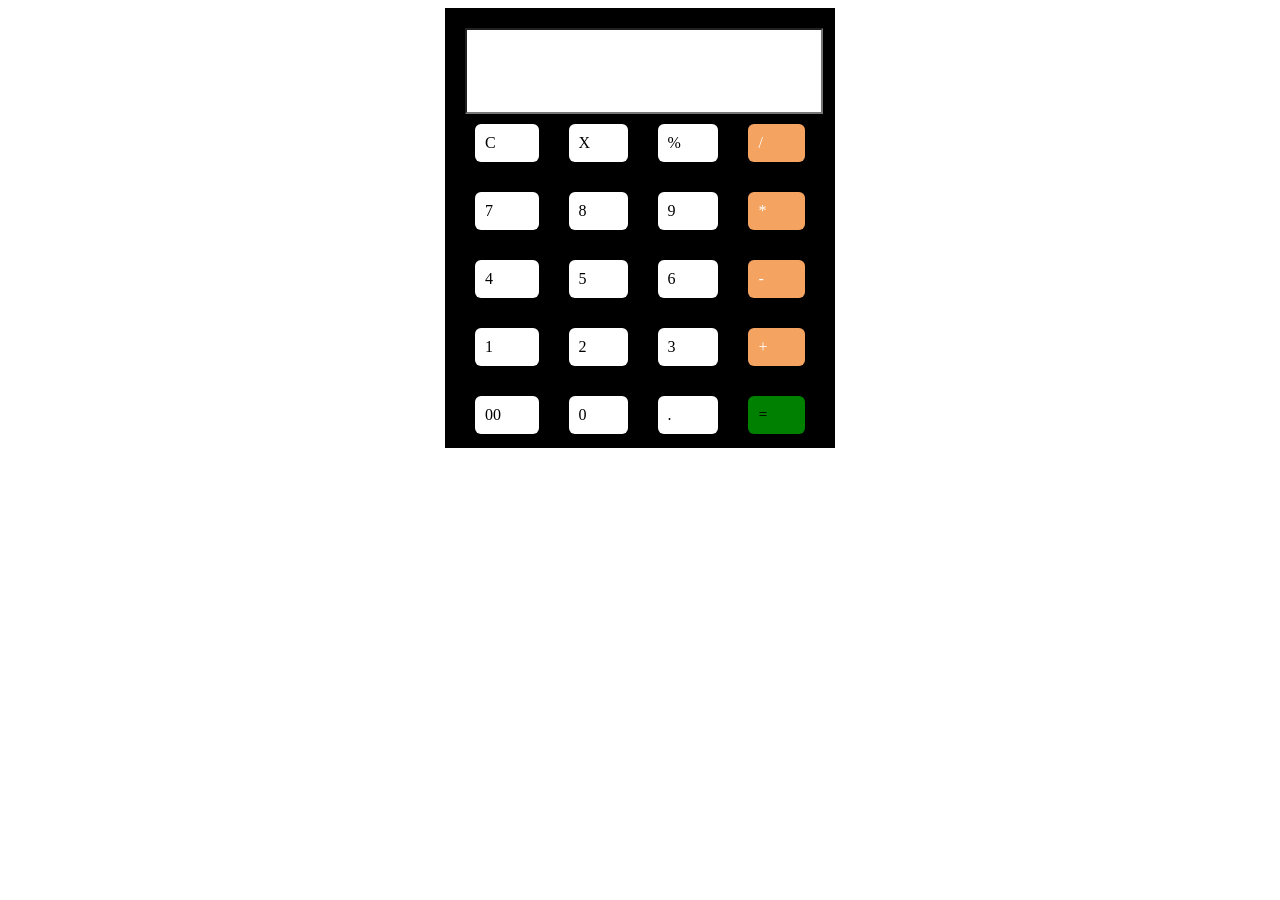
==== index.html @ 82fa1b8d "file name" ====
<!DOCTYPE html>
<html lang="en">

<head>
    <meta charset="UTF-8">
    <meta name="viewport" content="width=device-width, initial-scale=1.0">
    <title>Calculator</title>
</head>
<style>
    .main {
        background-color: black;
        width: 350px;
        margin: auto;
        height: 400px;
        padding: 20px;
    }

    .space {
        width: 350px;
        height: 80px;
        background-color: white;
    }

    .parent {
        color: white;
        display: grid;
        gap: 10px;
        grid-template-columns: auto auto auto auto;
    }

    .parent div {
        margin: 10px;
        color: black;
        background-color: white;
        border-radius: 6px;
        padding: 10px;
    }

    .parent .child4 {
        background-color: sandybrown;
        color: white;
    }

    .parent .child20 {
        background-color: green;
    }
</style>

<body>
    <div class="main">
        <!-- <div class="space"> -->
        <input type="text" class="space" id="inputbox" readonly>
        <div class="parent">
            <div class="child1" onclick="cs()">C</div>
            <div class="child2" onclick="show('X')">X</div>
            <div class="child3" onclick="addOperator('%')">%</div>
            <div class="child4" onclick="addOperator('/')">/</div>
            <div class="child5" onclick="show('7')">7</div>
            <div class="child6" onclick="show('8')">8</div>
            <div class="child7" onclick="show('9')">9</div>
            <div class="child4" onclick="addOperator('*')">*</div>
            <div class="child9" onclick="show('4')">4</div>
            <div class="child10" onclick="show('5')">5</div>
            <div class="child11" onclick="show('6')">6</div>
            <div class="child4" onclick="addOperator('-')">-</div>
            <div class="child13" onclick="show('1')">1</div>
            <div class="child14" onclick="show('2')">2</div>
            <div class="child15" onclick="show('3')">3</div>
            <div class="child4" onclick="addOperator('+')">+</div>
            <div class="child17" onclick="show('00')">00</div>
            <div class="child18" onclick="show('0')">0</div>
            <div class="child19" onclick="show('.')">.</div>
            <div class="child20" onclick="calculate('=')">=</div>
        </div>
    </div>
    <script src="./script.js"></script>
</body>
</html>
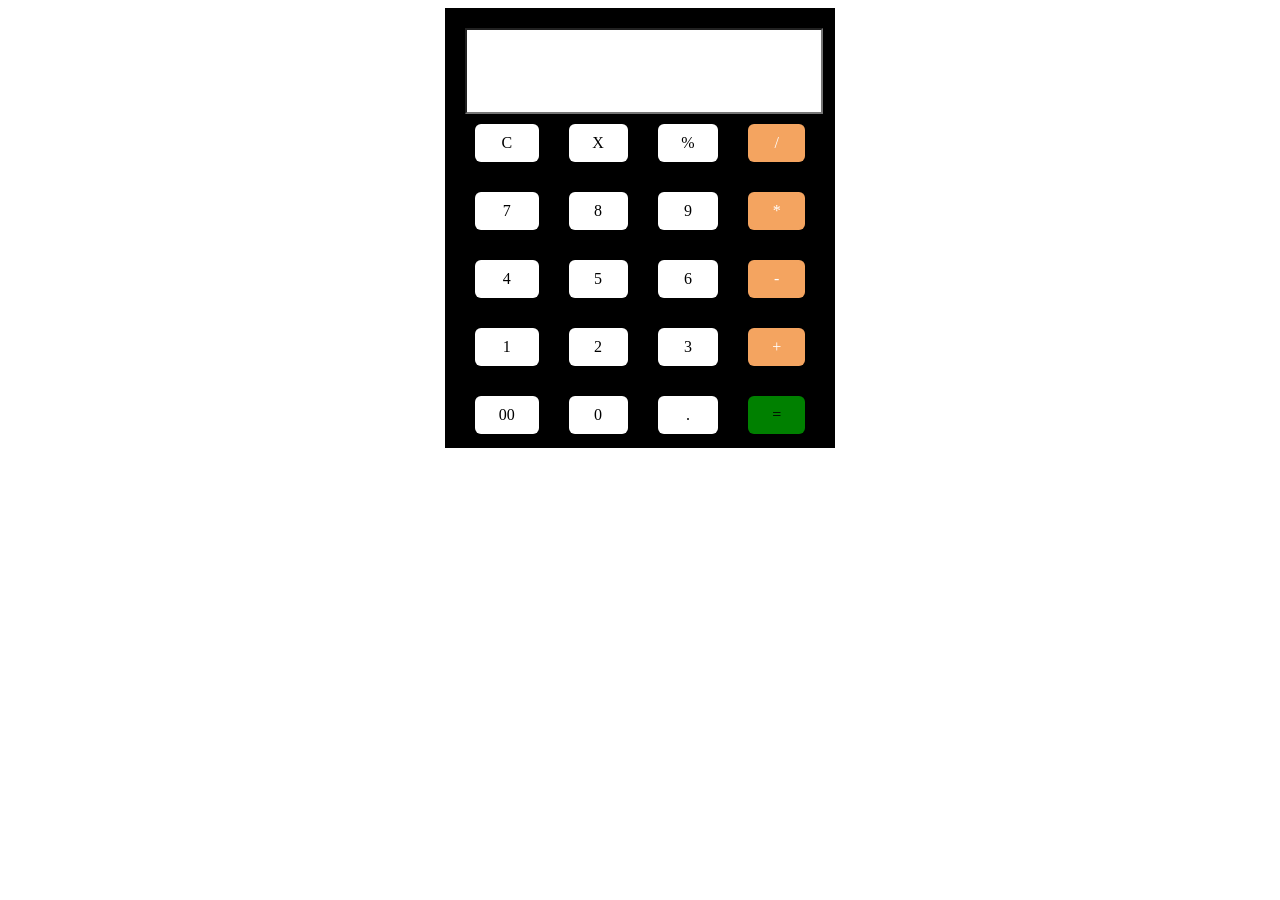
==== commit 125f0040: "calc" ====
--- a/index.html
+++ b/index.html
@@ -16,7 +16,9 @@
     }
 
     .space {
+        font-size:x-large;
         width: 350px;
+        text-align:right;
         height: 80px;
         background-color: white;
     }
@@ -33,6 +35,7 @@
         color: black;
         background-color: white;
         border-radius: 6px;
+        text-align: center;
         padding: 10px;
     }
 
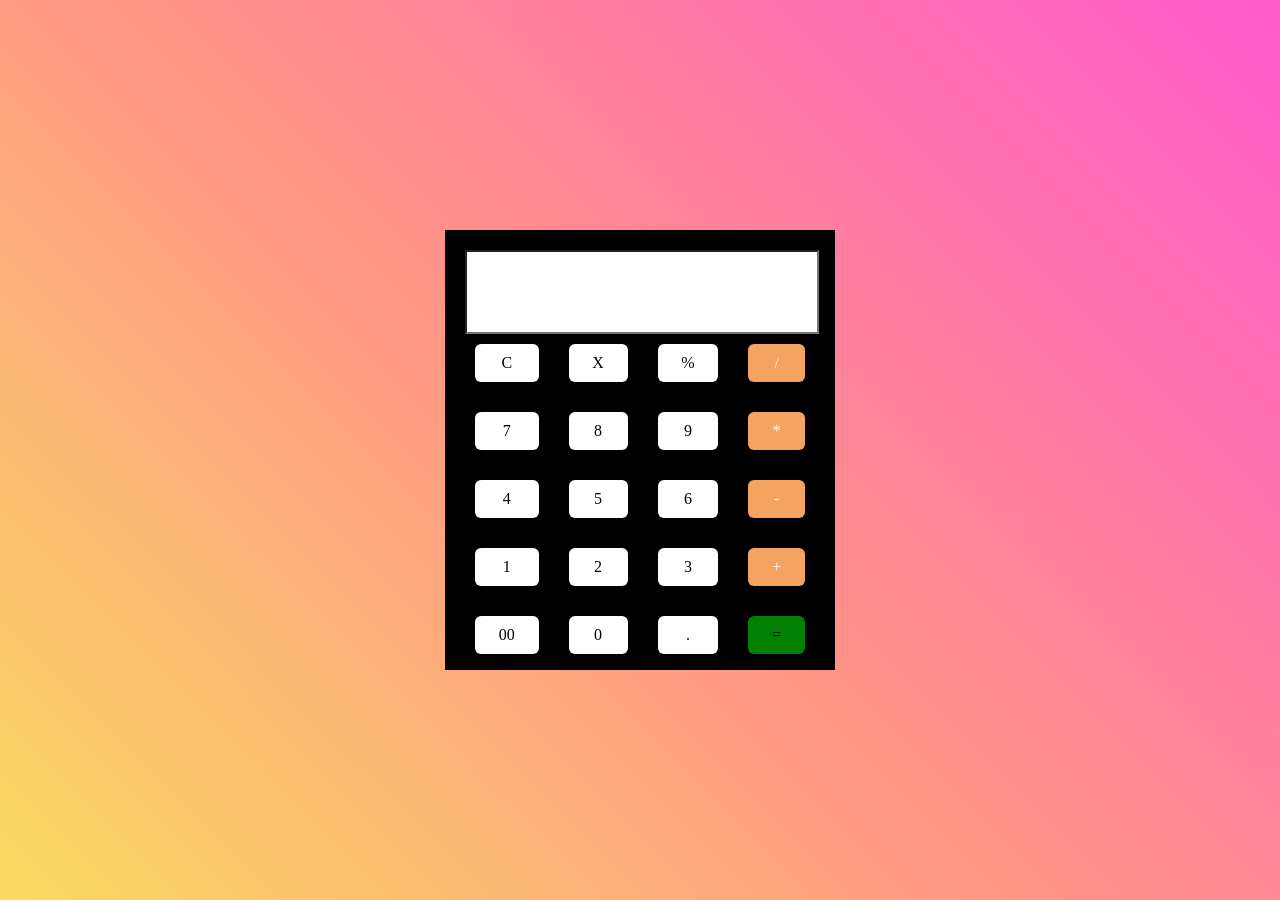
==== commit f61c1a03: "calc" ====
--- a/index.html
+++ b/index.html
@@ -5,49 +5,8 @@
     <meta charset="UTF-8">
     <meta name="viewport" content="width=device-width, initial-scale=1.0">
     <title>Calculator</title>
+<link rel="stylesheet" href="style.css">
 </head>
-<style>
-    .main {
-        background-color: black;
-        width: 350px;
-        margin: auto;
-        height: 400px;
-        padding: 20px;
-    }
-
-    .space {
-        font-size:x-large;
-        width: 350px;
-        text-align:right;
-        height: 80px;
-        background-color: white;
-    }
-
-    .parent {
-        color: white;
-        display: grid;
-        gap: 10px;
-        grid-template-columns: auto auto auto auto;
-    }
-
-    .parent div {
-        margin: 10px;
-        color: black;
-        background-color: white;
-        border-radius: 6px;
-        text-align: center;
-        padding: 10px;
-    }
-
-    .parent .child4 {
-        background-color: sandybrown;
-        color: white;
-    }
-
-    .parent .child20 {
-        background-color: green;
-    }
-</style>
 
 <body>
     <div class="main">
--- a/style.css
+++ b/style.css
@@ -0,0 +1,52 @@
+    *{
+padding:0;
+margin: 0;
+    }
+    body{
+     background: linear-gradient(45deg, #fada61 0.000%, #ff9188 50.000%, #ff5acd );
+    width: 100%;
+    height: 100vh;
+    display: flex;
+    align-items: center;
+    justify-content: center;
+    }
+    .main {
+        background-color: black;
+        width: 350px;
+        margin: auto;
+        height: 400px;
+        padding: 20px;
+    }
+
+    .space {
+        font-size:x-large;
+        width: 350px;
+        text-align:right;
+        height: 80px;
+        background-color: white;
+    }
+
+    .parent {
+        color: white;
+        display: grid;
+        gap: 10px;
+        grid-template-columns: auto auto auto auto;
+    }
+
+    .parent div {
+        margin: 10px;
+        color: black;
+        background-color: white;
+        border-radius: 6px;
+        text-align: center;
+        padding: 10px;
+    }
+
+    .parent .child4 {
+        background-color: sandybrown;
+        color: white;
+    }
+
+    .parent .child20 {
+        background-color: green;
+    }
